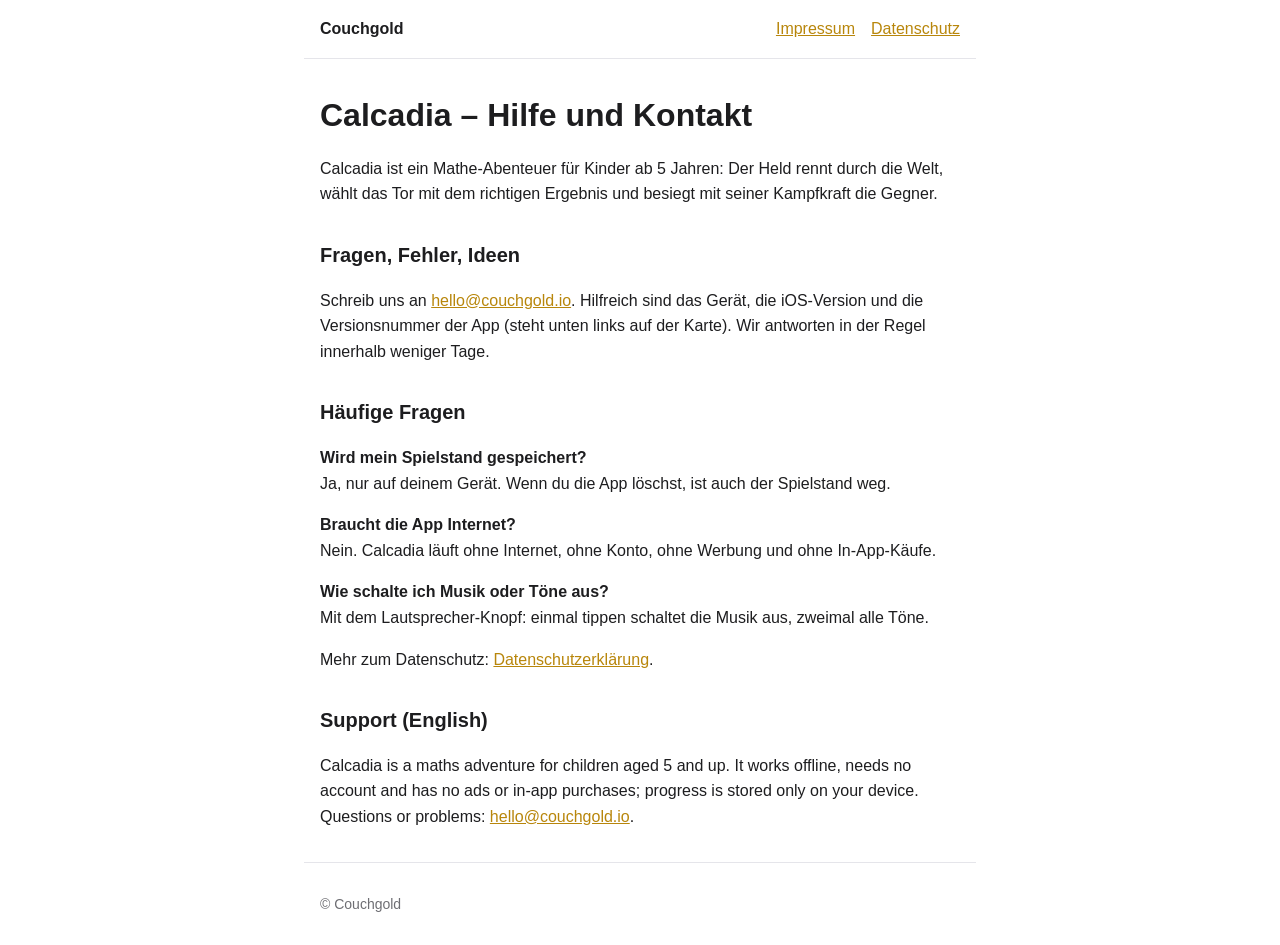
==== calcadia.html @ ae7988bc "Calcadia support page Co-Authored-By: Claude Opus 5.5 <noreply@anthropic.com>" ====
<!doctype html>
<html lang="de">
<head>
  <meta charset="utf-8">
  <meta name="viewport" content="width=device-width, initial-scale=1">
  <meta http-equiv="Content-Security-Policy" content="default-src 'self'; img-src 'self' data:; style-src 'self'; script-src 'none'; form-action 'none'; base-uri 'self'">
  <meta name="referrer" content="no-referrer">
  <title>Calcadia – Hilfe und Kontakt – Couchgold</title>
  <link rel="stylesheet" href="css/style.css">
</head>
<body>
  <header class="site-header">
    <a class="brand" href="index.html">Couchgold</a>
    <nav>
      <a href="impressum.html">Impressum</a>
      <a href="datenschutz.html">Datenschutz</a>
    </nav>
  </header>

  <main>
    <h1>Calcadia – Hilfe und Kontakt</h1>
    <p>
      Calcadia ist ein Mathe-Abenteuer für Kinder ab 5 Jahren: Der Held rennt durch die Welt, wählt das
      Tor mit dem richtigen Ergebnis und besiegt mit seiner Kampfkraft die Gegner.
    </p>

    <h2>Fragen, Fehler, Ideen</h2>
    <p>
      Schreib uns an <a href="mailto:hello@couchgold.io">hello@couchgold.io</a>. Hilfreich sind das
      Gerät, die iOS-Version und die Versionsnummer der App (steht unten links auf der Karte).
      Wir antworten in der Regel innerhalb weniger Tage.
    </p>

    <h2>Häufige Fragen</h2>
    <p><strong>Wird mein Spielstand gespeichert?</strong><br>
      Ja, nur auf deinem Gerät. Wenn du die App löschst, ist auch der Spielstand weg.</p>
    <p><strong>Braucht die App Internet?</strong><br>
      Nein. Calcadia läuft ohne Internet, ohne Konto, ohne Werbung und ohne In-App-Käufe.</p>
    <p><strong>Wie schalte ich Musik oder Töne aus?</strong><br>
      Mit dem Lautsprecher-Knopf: einmal tippen schaltet die Musik aus, zweimal alle Töne.</p>
    <p>Mehr zum Datenschutz: <a href="datenschutz.html">Datenschutzerklärung</a>.</p>

    <h2 lang="en">Support (English)</h2>
    <p lang="en">
      Calcadia is a maths adventure for children aged 5 and up. It works offline, needs no account and
      has no ads or in-app purchases; progress is stored only on your device. Questions or problems:
      <a href="mailto:hello@couchgold.io">hello@couchgold.io</a>.
    </p>
  </main>

  <footer class="site-footer">
    <p>&copy; Couchgold</p>
  </footer>
</body>
</html>
---- css/style.css ----
/* Systemschriften only – keine externen Fonts */
:root {
  --bg: #ffffff;
  --fg: #1d1d1f;
  --muted: #6e6e73;
  --accent: #b8860b;
  --border: #e5e5ea;
  --max: 42rem;
}

@media (prefers-color-scheme: dark) {
  :root {
    --bg: #111113;
    --fg: #f2f2f4;
    --muted: #a1a1a6;
    --accent: #e0b84a;
    --border: #2c2c2e;
  }
}

*, *::before, *::after { box-sizing: border-box; }

html { -webkit-text-size-adjust: 100%; }

body {
  margin: 0;
  background: var(--bg);
  color: var(--fg);
  font: 1rem/1.6 -apple-system, BlinkMacSystemFont, "Segoe UI", Roboto, Helvetica, Arial, sans-serif;
}

.site-header, main, .site-footer {
  max-width: var(--max);
  margin: 0 auto;
  padding: 1rem;
}

.site-header {
  display: flex;
  flex-wrap: wrap;
  gap: 1rem;
  justify-content: space-between;
  align-items: baseline;
  border-bottom: 1px solid var(--border);
}

.brand { font-weight: 700; text-decoration: none; color: var(--fg); }

nav { display: flex; gap: 1rem; }

a { color: var(--accent); }

h1 { line-height: 1.2; }

.site-footer {
  border-top: 1px solid var(--border);
  color: var(--muted);
  font-size: 0.875rem;
}

h2 { margin-top: 2rem; font-size: 1.25rem; }
h3 { font-size: 1rem; }
.meta { color: var(--muted); font-size: 0.875rem; }
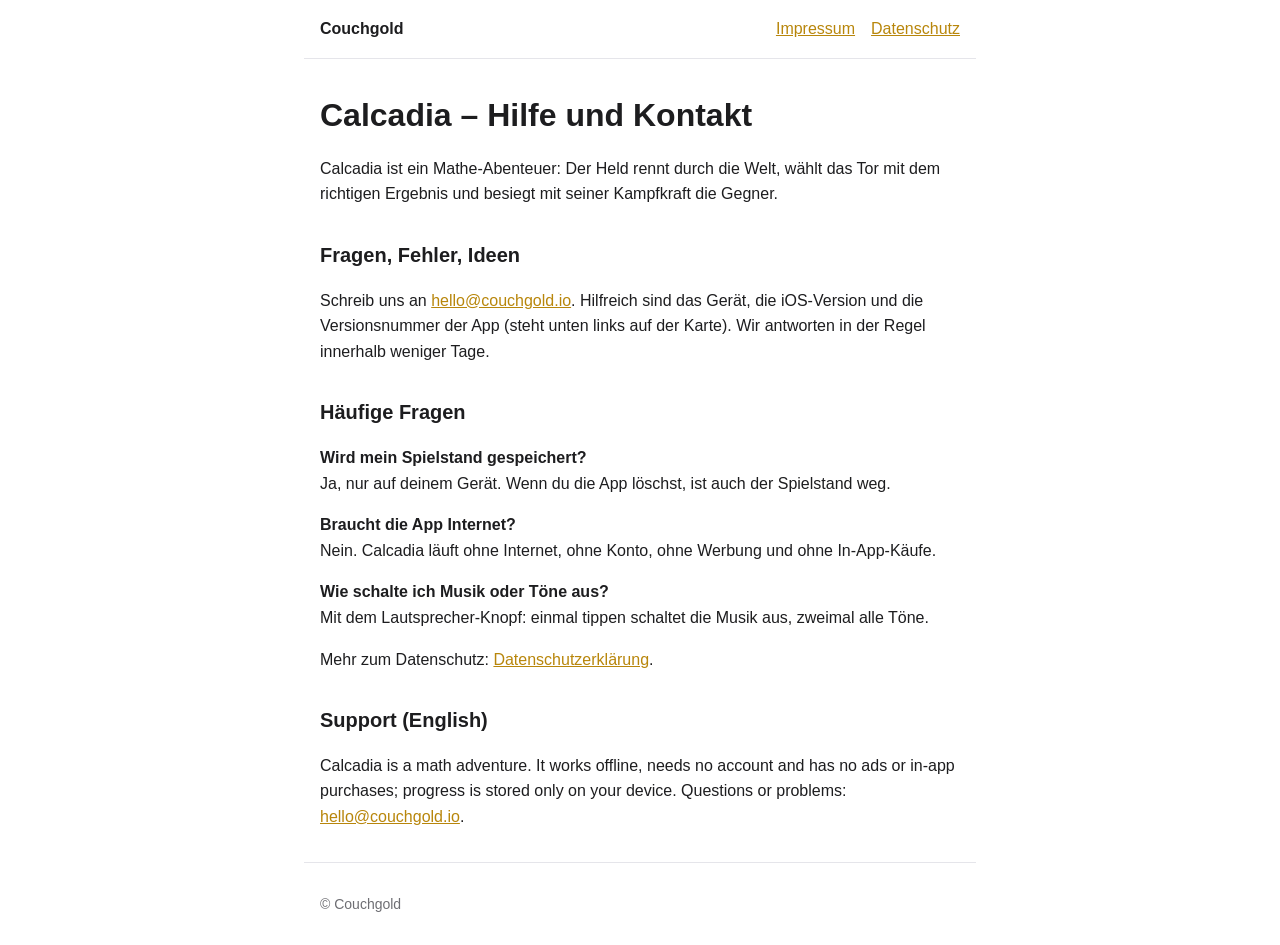
==== commit 395c6477: "Calcadia without age target on support and start page Co-Authored-By: Claude Opus 5.5 <noreply@anthr" ====
--- a/calcadia.html
+++ b/calcadia.html
@@ -20,7 +20,7 @@
   <main>
     <h1>Calcadia – Hilfe und Kontakt</h1>
     <p>
-      Calcadia ist ein Mathe-Abenteuer für Kinder ab 5 Jahren: Der Held rennt durch die Welt, wählt das
+      Calcadia ist ein Mathe-Abenteuer: Der Held rennt durch die Welt, wählt das
       Tor mit dem richtigen Ergebnis und besiegt mit seiner Kampfkraft die Gegner.
     </p>
 
@@ -42,7 +42,7 @@
 
     <h2 lang="en">Support (English)</h2>
     <p lang="en">
-      Calcadia is a maths adventure for children aged 5 and up. It works offline, needs no account and
+      Calcadia is a math adventure. It works offline, needs no account and
       has no ads or in-app purchases; progress is stored only on your device. Questions or problems:
       <a href="mailto:hello@couchgold.io">hello@couchgold.io</a>.
     </p>
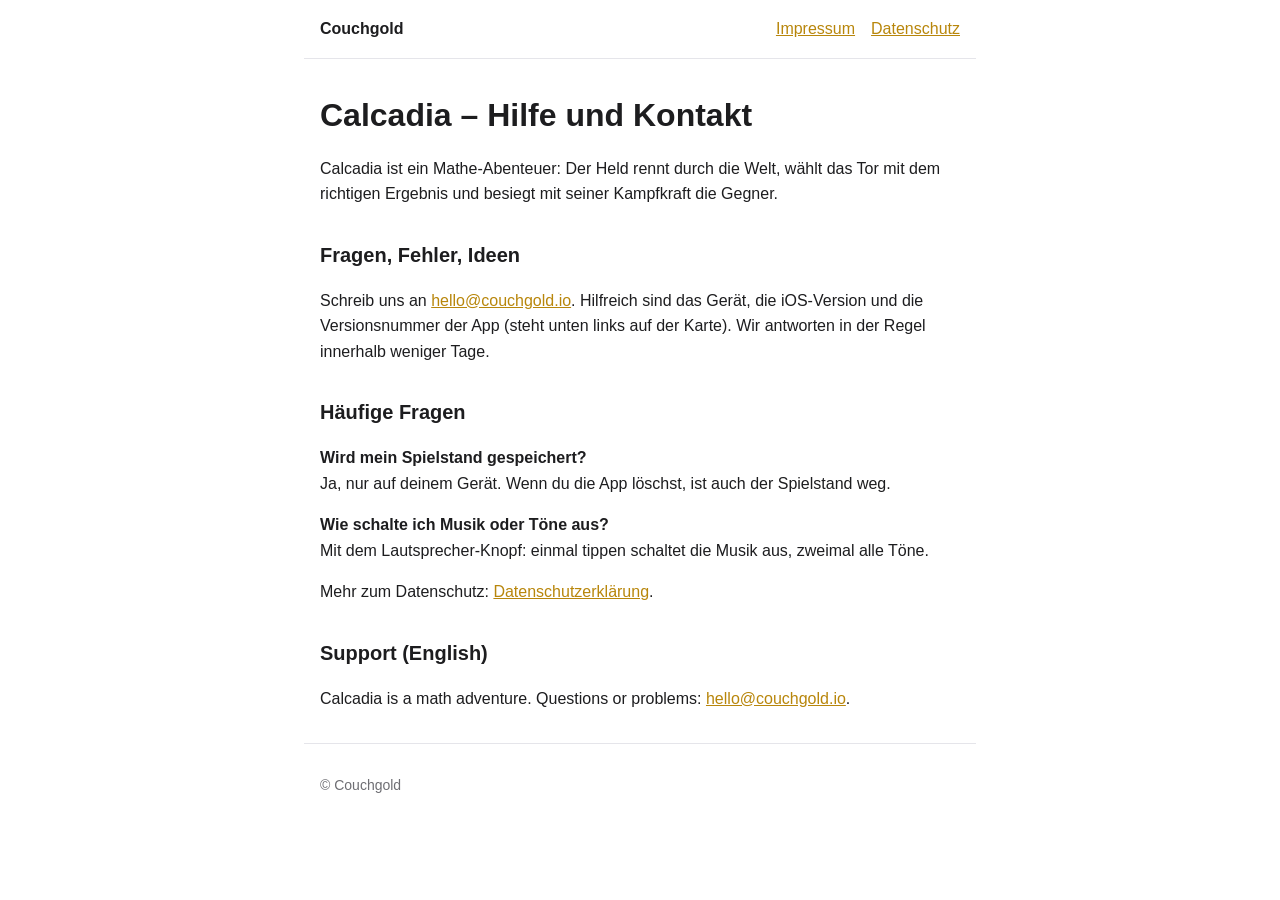
==== commit ce736858: "Support page: no claims about ads, purchases or accounts Co-Authored-By: Claude Opus 5.5 <noreply@an" ====
--- a/calcadia.html
+++ b/calcadia.html
@@ -34,16 +34,13 @@
     <h2>Häufige Fragen</h2>
     <p><strong>Wird mein Spielstand gespeichert?</strong><br>
       Ja, nur auf deinem Gerät. Wenn du die App löschst, ist auch der Spielstand weg.</p>
-    <p><strong>Braucht die App Internet?</strong><br>
-      Nein. Calcadia läuft ohne Internet, ohne Konto, ohne Werbung und ohne In-App-Käufe.</p>
     <p><strong>Wie schalte ich Musik oder Töne aus?</strong><br>
       Mit dem Lautsprecher-Knopf: einmal tippen schaltet die Musik aus, zweimal alle Töne.</p>
     <p>Mehr zum Datenschutz: <a href="datenschutz.html">Datenschutzerklärung</a>.</p>
 
     <h2 lang="en">Support (English)</h2>
     <p lang="en">
-      Calcadia is a math adventure. It works offline, needs no account and
-      has no ads or in-app purchases; progress is stored only on your device. Questions or problems:
+      Calcadia is a math adventure. Questions or problems:
       <a href="mailto:hello@couchgold.io">hello@couchgold.io</a>.
     </p>
   </main>
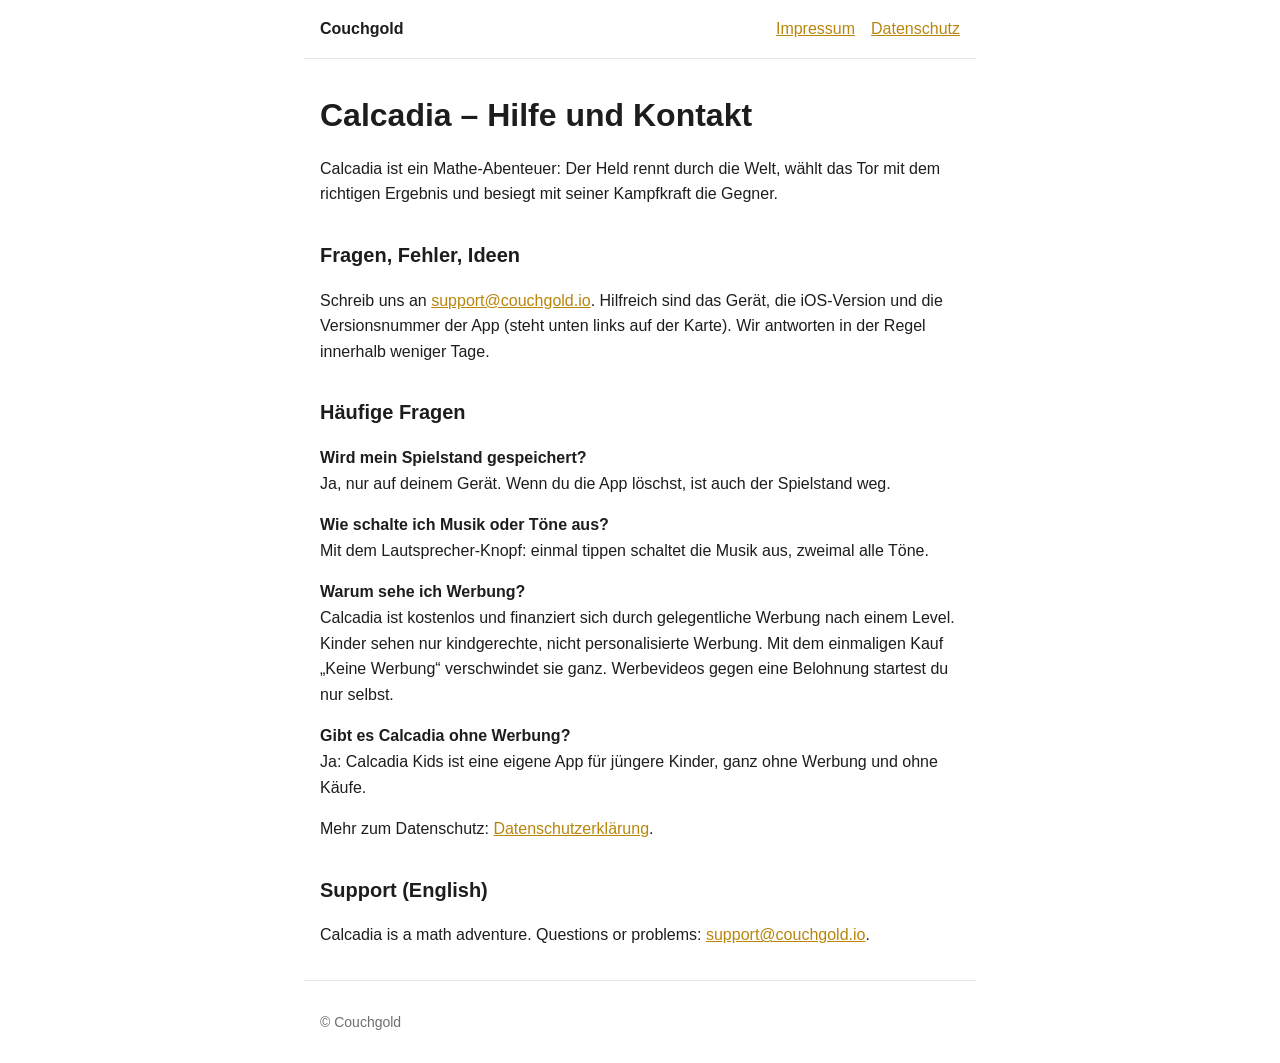
==== commit 663c6fca: "Privacy policy and help page: ads via AdMob in Calcadia, none in Calcadia Kids; support@ address" ====
--- a/calcadia.html
+++ b/calcadia.html
@@ -26,7 +26,7 @@
 
     <h2>Fragen, Fehler, Ideen</h2>
     <p>
-      Schreib uns an <a href="mailto:hello@couchgold.io">hello@couchgold.io</a>. Hilfreich sind das
+      Schreib uns an <a href="mailto:support@couchgold.io">support@couchgold.io</a>. Hilfreich sind das
       Gerät, die iOS-Version und die Versionsnummer der App (steht unten links auf der Karte).
       Wir antworten in der Regel innerhalb weniger Tage.
     </p>
@@ -36,12 +36,18 @@
       Ja, nur auf deinem Gerät. Wenn du die App löschst, ist auch der Spielstand weg.</p>
     <p><strong>Wie schalte ich Musik oder Töne aus?</strong><br>
       Mit dem Lautsprecher-Knopf: einmal tippen schaltet die Musik aus, zweimal alle Töne.</p>
+    <p><strong>Warum sehe ich Werbung?</strong><br>
+      Calcadia ist kostenlos und finanziert sich durch gelegentliche Werbung nach einem Level.
+      Kinder sehen nur kindgerechte, nicht personalisierte Werbung. Mit dem einmaligen Kauf
+      „Keine Werbung“ verschwindet sie ganz. Werbevideos gegen eine Belohnung startest du nur selbst.</p>
+    <p><strong>Gibt es Calcadia ohne Werbung?</strong><br>
+      Ja: Calcadia Kids ist eine eigene App für jüngere Kinder, ganz ohne Werbung und ohne Käufe.</p>
     <p>Mehr zum Datenschutz: <a href="datenschutz.html">Datenschutzerklärung</a>.</p>
 
     <h2 lang="en">Support (English)</h2>
     <p lang="en">
       Calcadia is a math adventure. Questions or problems:
-      <a href="mailto:hello@couchgold.io">hello@couchgold.io</a>.
+      <a href="mailto:support@couchgold.io">support@couchgold.io</a>.
     </p>
   </main>
 
